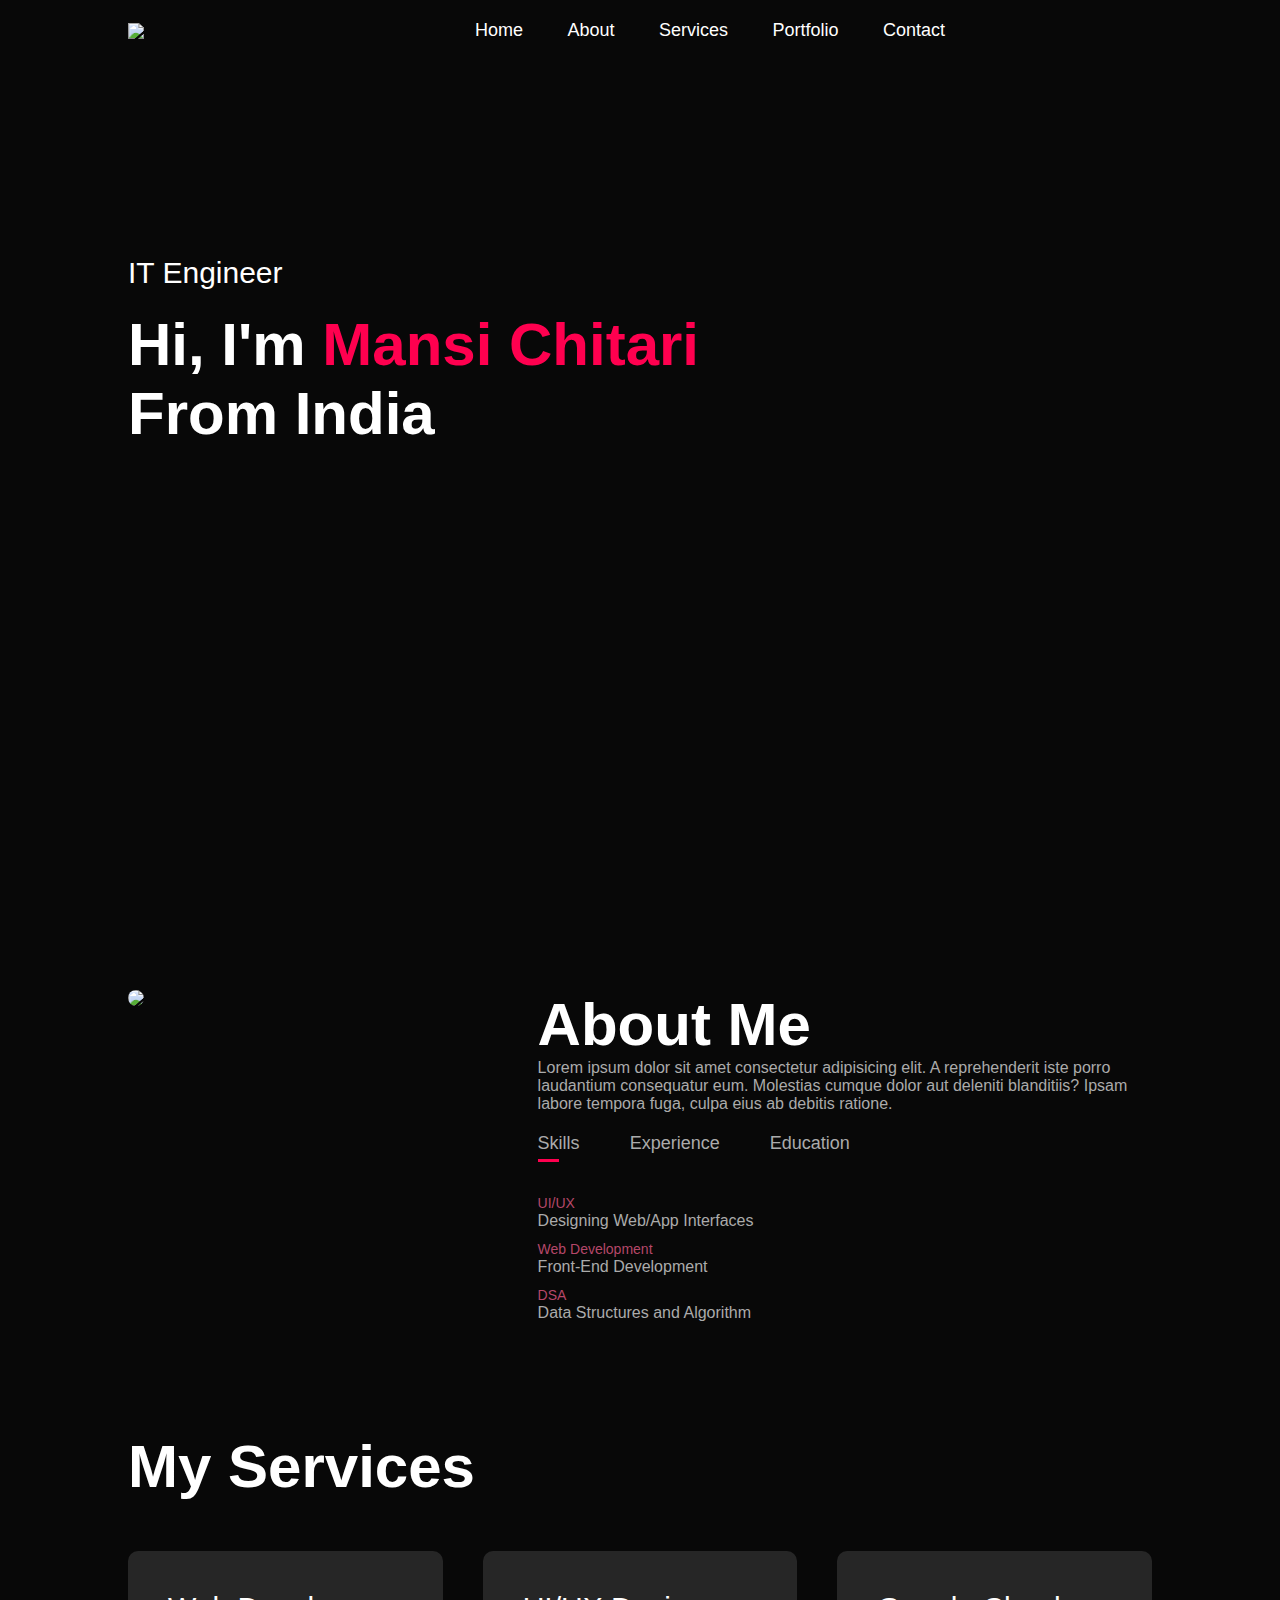
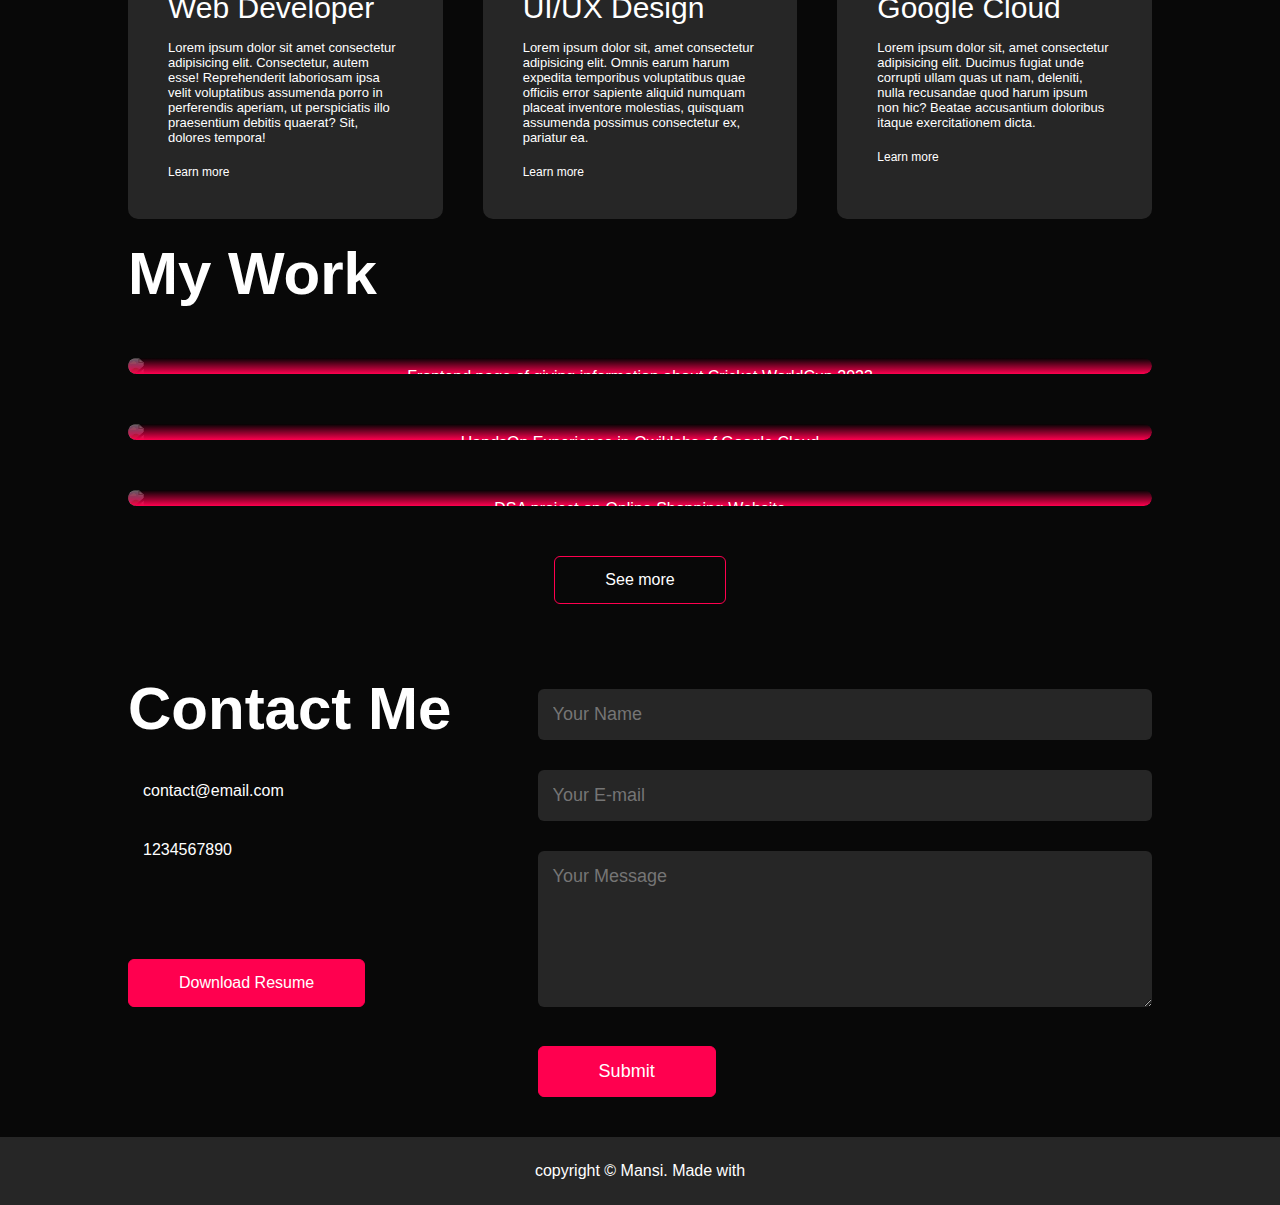
==== index.html @ 871a656c "Add files via upload" ====
<!DOCTYPE html>
<html lang="en">
<head>
    <meta charset="UTF-8">
    <meta name="viewport" content="width=device-width, initial-scale=1.0">
    <title>Portfolio Website</title>
    <link rel="stylesheet" href="style.css">
    <script src="https://kit.fontawesome.com/17ba1c02ac.js" crossorigin="anonymous"></script>
</head>
<body>
    <div id="header">
        <div class="container">
            <nav>
                <img src="images/logo.jpg" class="logo">
                <ul id="sidemenu">
                    <li><a href="#header">Home</a></li>
                    <li><a href="#about">About</a></li>
                    <li><a href="#services">Services</a></li>
                    <li><a href="#portfolio">Portfolio</a></li>
                    <li><a href="#contact">Contact</a></li>
                    <i class="fa-solid fa-xmark" onclick="closemenu()"></i>
                </ul>
                <i class="fa-solid fa-bars"onclick="openmenu()" ></i>
            </nav>

            <div class="header-text">
                <p>IT Engineer</p>
                <h1>Hi, I'm <span>Mansi Chitari</span><br>From India</h1>
            </div>
        </div>
    </div>
      <!----------------About--------------->
  <div id="About">
        <div class="container">
          <div class="row">
            <div class="about-col-1">
                <img src="images/MyselfM.jpg">
            </div>
            <div class="about-col-2">
            <h1 class="sub-title">About Me</h1>
            <p>Lorem ipsum dolor sit amet consectetur adipisicing elit. A reprehenderit iste porro laudantium consequatur eum. Molestias cumque dolor aut deleniti blanditiis? Ipsam labore tempora fuga, culpa eius ab debitis ratione.</p>

            <div class="tab-titles">
                <p class="tab-links active-link" onclick="opentab('Skills')">Skills</p>
                <p class="tab-links" onclick="opentab('Experience')">Experience</p>
                <p class="tab-links" onclick="opentab('Education')">Education</p>
            </div>
            <div class="tab-contents active-tab" id="Skills">
                <ul>
                    <li><span>UI/UX</span><br>Designing Web/App Interfaces</li>
                    <li><span>Web Development</span><br>Front-End Development</li>
                    <li><span>DSA</span><br>Data Structures and Algorithm</li>
                </ul>
            </div>
            <div class="tab-contents" id="Experience">
                <ul>
                    <li><span>2024</span><br>Team Leader in Investify Competition</li>
                    <li><span>2024 Jan-Feb</span><br>Web Developer Intern at Bharat Intern</li>
                    <li><span>2023-current</span><br>Volunteer in Bhumi NGO</li>
                    <li><span>2023</span><br>Team Leader  in SIH competition</li>
                    
                </ul>
            </div>
            <div class="tab-contents" id="Education">
                <ul>
                    <li><span>2022-2026</span><br>B-Tech Information Technology at Cummins Pune</li>
                    <li><span>2021-2022</span><br>12th at SJCS Jalgaon</li>
                    <li><span>2019-2020</span><br>10th at SJCS Jalgaon</li>
                </ul>
            </div>
              </div>
          </div>
        </div>
</div>
<!-- -------------services------------------  -->
<div id="Services">
    <div class="container">
        <h1 class="sub-title">My Services</h1>
        <div class="services-list">
            <div>
                <i class="fa-solid fa-code"></i>
                <h2>Web Developer</h2>
                <p>Lorem ipsum dolor sit amet consectetur adipisicing elit. Consectetur, autem esse! Reprehenderit laboriosam ipsa velit voluptatibus assumenda porro in perferendis aperiam, ut perspiciatis illo praesentium debitis quaerat? Sit, dolores tempora!</p>
                <a href="#">Learn more</a>
            </div>
            <div>
                <i class="fa-solid fa-crop-simple"></i>
                <h2>UI/UX Design</h2>
                <p>Lorem ipsum dolor sit, amet consectetur adipisicing elit. Omnis earum harum expedita temporibus voluptatibus quae officiis error sapiente aliquid numquam placeat inventore molestias, quisquam assumenda possimus consectetur ex, pariatur ea.</p>
                <a href="#">Learn more</a>
            </div>
            <div>
                <i class="fa-solid fa-cloud"></i>
                <h2>Google Cloud</h2>
                <p>Lorem ipsum dolor sit, amet consectetur adipisicing elit. Ducimus fugiat unde corrupti ullam quas ut nam, deleniti, nulla recusandae quod harum ipsum non hic? Beatae accusantium doloribus itaque exercitationem dicta.</p>
                <a href="#">Learn more</a>
            </div>
        </div>
    </div>
</div>
<!-- ------------Portfolio--------------  -->
<div id="Portfolio">
    <div class="container">
        <h1 class="sub-title">My Work</h1>
        <div class="Work-list">
            <div class="work">
                <img src="images/Screenshot 2024-02-28 183451.png">
                <div class="layer">
                    <h3>World Cup 23 Website</h3>
                    <p>Frontend page of giving information about Cricket WorldCup 2023</p>
                    <a href="WorldCup2023/index.html"><i class="fa-solid fa-arrow-up-right-from-square"></i></a>
                </div>
            </div>
            <div class="work">
                <img src="images/google cloud arcade.png">
                <div class="layer">
                    <h3>Google Cloud Arcade</h3>
                    <p>HandsOn Experience in Qwiklabs of Google Cloud </p>
                    <a href="https://www.cloudskillsboost.google/public_profiles/4f658d64-235e-4fa0-bc34-42fcbcfd93eb"><i class="fa-solid fa-arrow-up-right-from-square"></i></a>
                </div>
            </div>
            <div class="work">
                <img src="images/online shoppng website.png">
                <div class="layer">
                    <h3>Online Shopping Website</h3>
                    <p>DSA project on Online Shopping Website</p>
                    <a href="#"><i class="fa-solid fa-arrow-up-right-from-square"></i></a>
                </div>
            </div>
        </div>
        <a href="#" class="btn">See more</a>
    </div>
</div>

<!-- ------------------contact-----------------  -->
<div id="Contact">
    <div class="container">
        <div class="row">
            <div class="contact-left">
                <h1 class="sub-title">Contact Me</h1>
                <p><i class="fa-solid fa-paper-plane"></i>contact@email.com</p>
                <p><i class="fa-solid fa-phone"></i>1234567890</p>
                <div class="social-icons">
                    <a href=""><i class="fa-brands fa-facebook"></i></a>
                    <a href=""><i class="fa-brands fa-x-twitter"></i></a>
                    <a href=""><i class="fa-brands fa-linkedin"></i></a>
                    <a href=""><i class="fa-brands fa-instagram"></i></a>
                </div>
                <a href="images/Mansi Chitari.pdf" download class="btn btn2">Download Resume</a>
            </div>
            <div class="contact-right">
                <form name="submit-to-google-sheet">
                    <input type="text" name="Name" placeholder="Your Name" required>
                    <input type="email" name="E-mail" placeholder="Your E-mail" required>
                    <textarea name="Message" rows="6" placeholder="Your Message"></textarea>
                    <button type="submit" class="btn btn2">Submit</button>
                </form>
                <span id="message"></span>
            </div>
        </div>
    </div>
    <div class="copyright">
        <p>copyright © Mansi. Made with <i class="fa-solid fa-heart"></i></p>
    </div>
</div>
<script>
      var tablinks = document.getElementsByClassName("tab-links");
      var tabcontents = document.getElementsByClassName("tab-contents");

      function opentab(tabname){
        for(tablink of tablinks){
            tablink.classList.remove("active-link");
        }
        for(tabcontent of tabcontents){
            tabcontent.classList.remove("active-tab");
        }

        event.currentTarget.classList.add("active-link");
        document.getElementById(tabname).classList.add("active-tab");
      }
</script>

<script>
var sidemenu = document.getElementById("sidemenu");
function openmenu(){
    sidemenu.style.right = "0";
}

function closemenu(){
    sidemenu.style.right = "-200px";
}
</script>
<script>
    const scriptURL = 'https://script.google.com/macros/s/AKfycbzom8jbo9vcuwA7T5ew3kmtotoI_8PKYzDi_PCbmCh2kzS6GTgauFKpM3vQVMYQhHo7/exec'
    const form = document.forms['submit-to-google-sheet']
  
    const message = document.getElementById("message")
    form.addEventListener('submit', e => {
      e.preventDefault()
      fetch(scriptURL, { method: 'POST', body: new FormData(form)})
        .then(response => {
            msg.innerHTML = "Message sent succesfully"
            setTimeout(function() {
                msg.innerHTML= ""
            },5000);
            form.reset()
        })
        .catch(error => console.error('Error!', error.message))
    })
  </script>
</body>
</html>
---- style.css ----
*{
    margin: 0;
    padding: 0;
    font-family: 'Poppins', sans-serif;
    box-sizing: border-box;
}

html{
    scroll-behavior: smooth ;
}

html{
    scroll-behavior: smooth;
}
body{
    background: #080808;
    color: #fff;
}
#header{
    width: 100%;
    height: 100vh;
    background-image: url(images/frontpage.avif);
    background-size:100%;
    background-position: cover;
}

.container{
    padding: 10px 10%;
}

nav{
    display:flex;
    align-items: center;
    justify-content: space-between;
    flex-wrap: wrap;
}

.logo{
    width: 140px;
}

nav ul li{
    display: inline-block ;
    list-style: none;
    margin: 10px 20px;
}

nav ul li a{
    color: #fff;
    text-decoration: none;
    font-size: 18px;
    position: relative;
}

nav ul li a::after{
  content: '';
  width: 0;
  height: 3px;
  background: #ff004f;
  position: absolute;
  left: 0;
  bottom: -6px;
  transition: 0.5s;
}

nav ul li a:hover::after{
    width: 100%;
}

.header-text{
    margin-top: 20%;
    font-size: 30px;
}

.header-text h1{
    font-size: 60px;
    margin-top: 20px;
}

.header-text h1 span{
   color: #ff004f;
}
/*-------About-------*/

#About{
    padding: 80px 0;
    color: #ababab;
}
.row{
    display: flex;
    justify-content: space-between;
    flex-wrap: wrap;
}

.about-col-1{
    flex-basis: 35%;
}

.about-col-1 img{
    width: 100%;
    border-radius: 15px;
}

.about-col-2{
    flex-basis: 60%;
}

.sub-title{
    font-size: 60px;
    font-weight: 600;
    color: #fff;
}

.tab-titles{
    display: flex;
    margin: 20px 0 40px;
}

.tab-links{
    margin-right: 50px;
    font-size: 18px;
    font-weight: 500;
    cursor: pointer;
    position: relative;
}

.tab-links::after{
    content: '';
    width: 0;
    height: 3px;
    background: #ff004f;
    position: absolute;
    left: 0;
    bottom: -8px;
    transition: 0.5s;
}
.tab-links.active-link::after{
    width: 50%;
}

.tab-contents ul li{
    list-style: none;
    margin: 10px 0;
}

.tab-contents ul li span{
    color: #b54769;
    font-size: 14px;
}

.tab-contents{
    display: none;
}

.tab-contents.active-tab{
    display: block;
}

/*---------------services---------------------*/
#services-list{
    padding: 30px 0;
}

.services-list{
    display: grid;
    grid-template-columns: repeat(auto-fit, minmax(250px, 1fr));
    grid-gap : 40px;
    margin-top: 50px;
}

.services-list div{
    background: #262626;
    padding: 40px;
    font-size: 13px;
    font-weight: 300px;
    border-radius: 10px;
    transition: background 0.5s, transform 0.5s;
}

.services-list div i{
    font-size: 50px;
    margin-bottom: 30px;
}

.services-list div h2{
    font-size: 30px;
    font-weight: 500;
    margin-bottom: 15px;
}

.services-list div a{
    text-decoration: none ;
    color: #fff;
    font-size: 12px;
    margin-top: 20px;
    display: inline-block;
}

.services-list div:hover{
    background: #ff004f;
    transform: translateY(-10px);
}

#portfolio{
    padding: 50px 0;
}

.work{
    display: grid;
    grid-template-columns: repeat(auto-fit, minmax(250px, 1fr));
    grid-gap : 40px;
    margin-top: 50px;
}
.work{
    border-radius: 10px;
    position: relative;
    overflow: hidden;
}

.work img{
     width: 80%;
     border-radius: 10px;
     display:inline-block;
     transition: transform 0.5s;
}

.layer{
    width: 100%;
    height: 100%;
    background: linear-gradient(rgba(0,0,0,0.6),#ff004f);
    border-radius: 10px;
    position: absolute;
    left: 0;
    bottom: 0;
    overflow: hidden;
    display: flex;
    align-items: center;
    justify-content: center;
    flex-direction: column;
    padding: 0 40px;
    text-align: center;
    transition: height 0.5s;
}

.layer h3{
    font-weight: 500;
    margin-bottom: 20px;
}

.layer a{
    margin-top: 20px;
    color: #ff004f;
    text-decoration: none;
    font-size: 18px;
    line-height: 60px;
    background: #fff;
    width: 60px;
    height: 60px;
    border-radius: 50%;
    text-align: center;
}

.work:hover img{
    transform: scale(1.1);
}

.work:hover .layer{
    height: 100%;
}
.btn{
    display: block;
    margin: 50px auto;
    width: fit-content;
    border: 1px solid #ff004f;
    padding: 14px 50px;
    border-radius: 6px;
    text-decoration: none;
    color: #fff;
    transition: background 0.5s;
}

.btn:hover{
    background: #ff004f;
}

/* ---------contact------------*/
.contact-left{
    flex-basis: 35%;
}

.contact-right{
    flex-basis: 60%;
}

.contact-left p{
    margin-top: 30px;
}

.contact-left p i{
    color: #ff004f;
    margin-right: 15px;
    font-size: 25px;
}
.social-icons{
    margin-top: 30px;
}


.social-icons a{
    text-decoration: none;
    font-size: 30px;
    margin-right: 15px;
    color: #ababab ;
    display: inline-block;
    transition: transform 0.5s;
}

.social-icons a:hover{
    color: #ff004f;
    transform: translateY(-5px);
}

.btn.btn2{
   display: inline-block;
   background: #ff004f;
}

.contact-right form{
    width: 100%;
}

form input, form textarea{
    width: 100%;
    border: 0;
    outline: none;
    background: #262626;
    padding: 15px;
    margin: 15px 0;
    color: #fff;
    font-size: 18px;
    border-radius: 6px;
}

form .btn2{
    padding: 14px 60px;
    font-size: 18px;
    margin-top: 20px;
    cursor: pointer;
}

.copyright{
 width: 100%;
 text-align: center;
 padding: 25px  0;
 background: #262626;
 font-weight: 300;
 margin-top: 20px;
}

.copyright i{

}

/*--------css for small screen-----------*/
nav .fas{
    display: none;
}

@media  only screen and (max-width: 600px){
    #header{
        background-image: url(images/frontpage.avif);
    }
    .header-text{
        margin-top: 100%;
        font-size: 16px;
    }

    .header-text h1{
        font-size: 30px;
    }

    nav .fas{
        display: block;
        font-size: 25px;
    }

    nav ul{
        background: #ff004f;
        position: fixed;
        top: 0;
        right: -200px;
        width: 200px;
        height: 100vh;
        padding-top: 50%;
        z-index: 2;
        transition: right 0.5s;
   }

   nav ul li{
    display: block;
    margin: 25px;
   }

   nav ul .fas{
    position: absolute;
    top: 25px;
    left: 25px;
    cursor: pointer;
   }

   .sub-title{
    font-size: 40px;
  }

  .about-col-1, .about-col-2{
    flex-basis: 100%;
  } 

  .about-col-1{
    margin-bottom: 30px;
  }

  .about-col-2{
    font-size: 14px;
  }

  .tab-links{
    font-size: 16px;
    margin-right: 20px ;
  }

  .contact-left, .contact-right{
    flex-basis: 100%;
  }

  .copyright{
    font-size: 14px;
  }
}
#message{
    color: #61b752;
    margin-top: -40px;
    display: block;
}
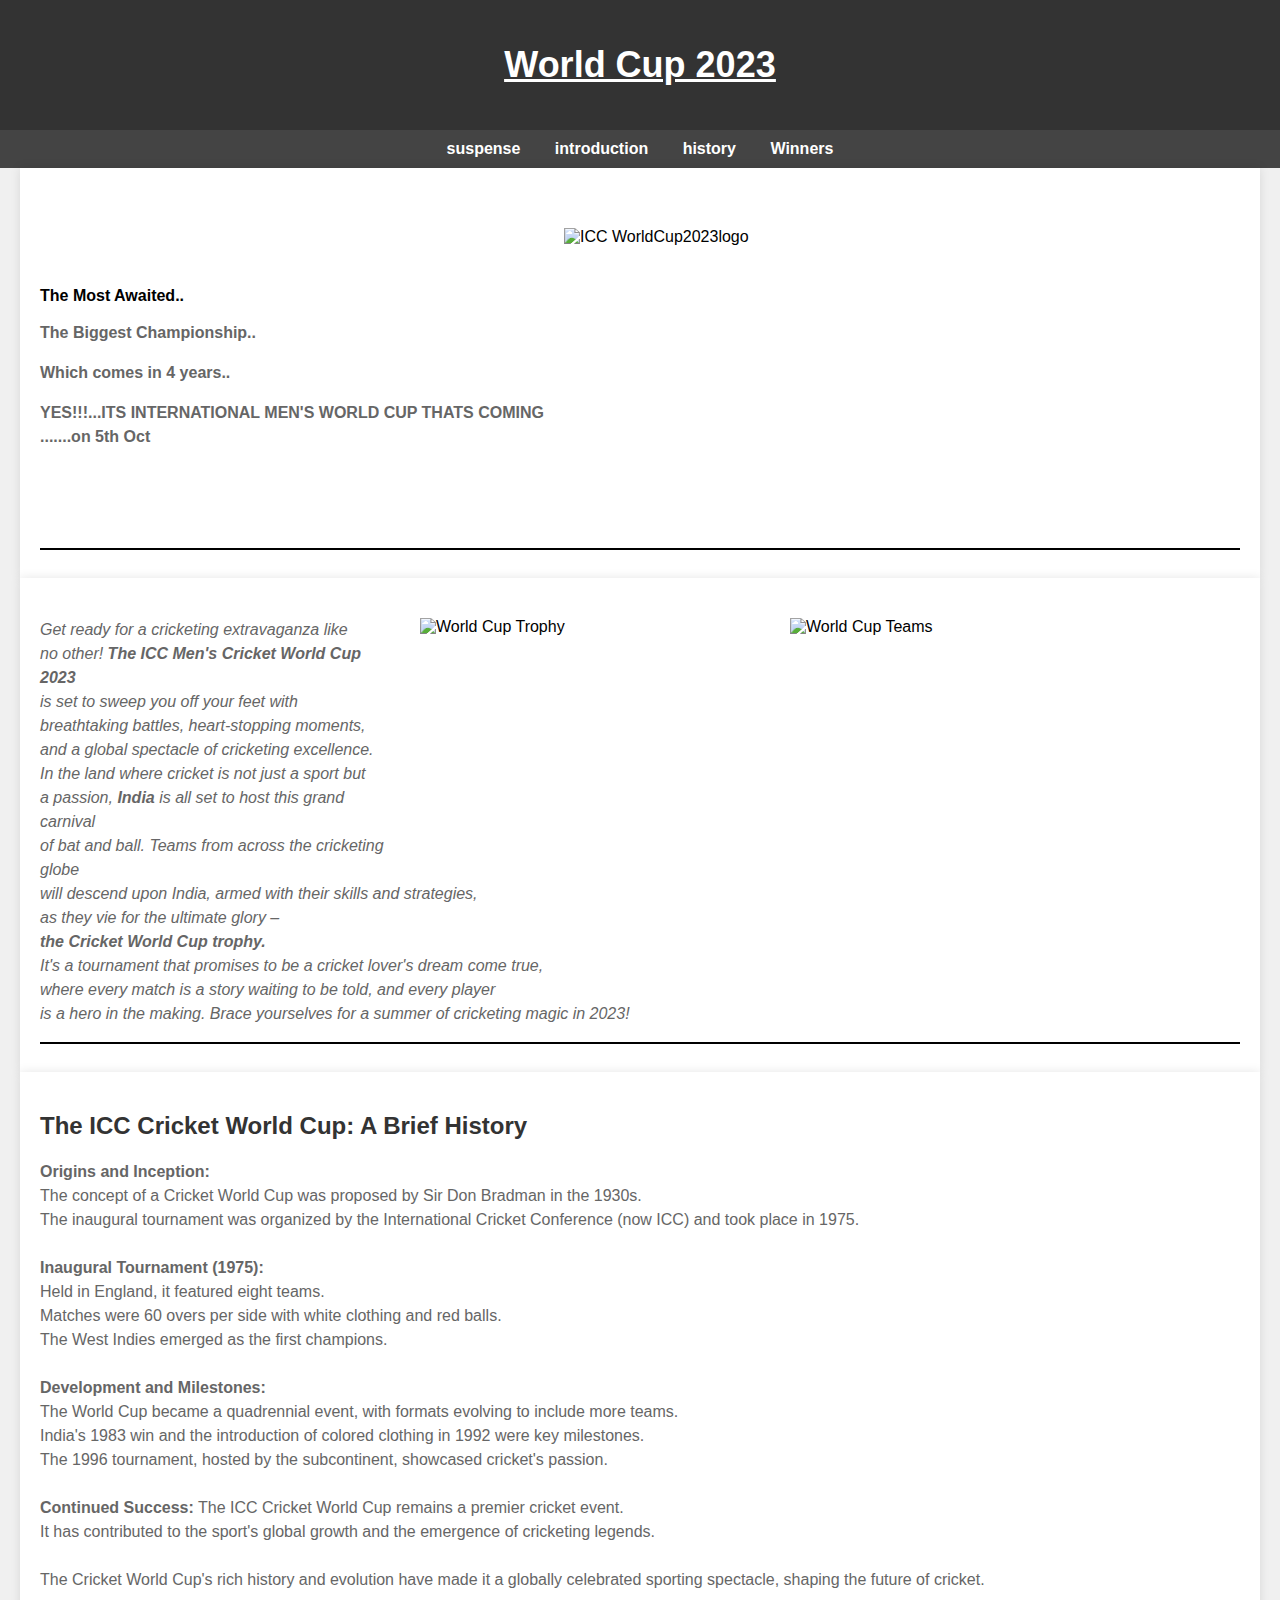
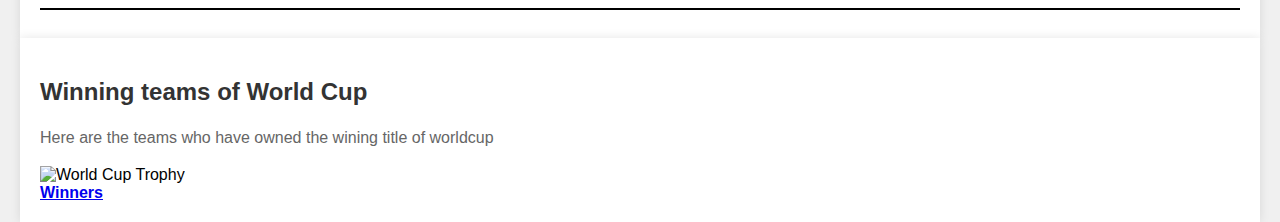
==== commit a769aa36: "Add files via upload" ====
--- a/index.html
+++ b/index.html
@@ -1,212 +1,164 @@
 <!DOCTYPE html>
-<html lang="en">
+<html lang="en"> <!--attribute = language,language is english-->
 <head>
     <meta charset="UTF-8">
     <meta name="viewport" content="width=device-width, initial-scale=1.0">
-    <title>Portfolio Website</title>
-    <link rel="stylesheet" href="style.css">
-    <script src="https://kit.fontawesome.com/17ba1c02ac.js" crossorigin="anonymous"></script>
+    <title>My First WebPage</title>
+    <style>
+
+        body{
+            margin : 0;
+            padding: 0;
+            font-family: Arial,sans-serif;
+            background-color: #f0f0f0;
+        }
+
+        header{
+            background-color: #333;
+            color: white;
+            text-align: center;
+            padding: 20px 0;
+        }
+
+        h1{
+            font-size: 36px;
+            text-decoration: underline;
+        }
+
+        nav{
+            background-color: #444;
+            text-align: center;
+            padding: 10px 0;
+        }
+
+        nav a {
+            color: white;
+            text-decoration: none;
+            margin: 0 15px;
+            font-weight: bold;
+        }
+
+        .container{
+            max-width: 1200px;
+            margin: 0 auto;
+            padding: 20px;
+            background-color: #fff;
+            box-shadow: 0 0 10px rgba(0, 0, 0, 0.1);
+        }
+
+        h2{
+            font-size: 24px;
+            color: #333;
+        }
+
+        p{
+            font-size: 16px;
+            color: #666;
+            line-height: 1.5;
+        }
+
+        .image-and-text{
+            display : flex; 
+            align-items : center;
+            margin-bottom: 20px;
+        }
+
+        .image{
+            flex : 1;
+            margin-left: 20px;
+        }
+    </style>
 </head>
+<!-- THRILLED TO START MY WEB DEVELOPMENT JOURNEY-->
 <body>
-    <div id="header">
-        <div class="container">
-            <nav>
-                <img src="images/logo.jpg" class="logo">
-                <ul id="sidemenu">
-                    <li><a href="#header">Home</a></li>
-                    <li><a href="#about">About</a></li>
-                    <li><a href="#services">Services</a></li>
-                    <li><a href="#portfolio">Portfolio</a></li>
-                    <li><a href="#contact">Contact</a></li>
-                    <i class="fa-solid fa-xmark" onclick="closemenu()"></i>
-                </ul>
-                <i class="fa-solid fa-bars"onclick="openmenu()" ></i>
-            </nav>
+    <header>
+        <h1><u>World Cup 2023</u></h1>
+    </header>
 
-            <div class="header-text">
-                <p>IT Engineer</p>
-                <h1>Hi, I'm <span>Mansi Chitari</span><br>From India</h1>
-            </div>
+    <nav>
+        <a href="#section1">suspense</a>
+        <a href="#section2">introduction</a>
+        <a href="#section3">history</a> 
+        <a href="#section4">Winners</a>
+    </nav>
+
+    <div
+         class= "container" id ="section1">
+        <h2> </h2>
+        <div class = "image-and-text">
+            <div class = "text">
+            </p><b>The Most Awaited..</b></p>
+              <p><b>The Biggest Championship..</b></p>
+              <P><b>Which comes in 4 years..</b></P>
+              <P><b>YES!!!...ITS INTERNATIONAL MEN'S WORLD CUP THATS COMING<br>.......on 5th Oct</b></P>
+            
+          </div>
+          <img src="IndianCricketers/WorldCup2023logo.webp" alt="ICC WorldCup2023logo" height="300" width="50" class="image" style="margin-top: 20px;">
+           </div>
+           <hr  style="border: 1px solid black;" />
+ </div>
+
+ <div class="container" id="section2">
+    <h2></h2>
+    <div class = "image-andtext">
+        <img src = "IndianCricketers/WorldCup2023teams.avif" alt = "World Cup Teams" height = "300" width = "450" class = "image" style = "float: right ; margin-left :20px ;"/>
+        <img src="IndianCricketers/WorldCup2023.webp" alt="World Cup Trophy" height="250" width="350" class="image" style="float: right; margin-left: 20px;">
+    <div class="text">
+    <p><i>Get ready for a cricketing extravaganza like 
+        <br />
+         no other! <b>The ICC Men's Cricket World Cup 2023</b> <br /> 
+        </a> is set to sweep you off your feet with <br /> breathtaking battles, heart-stopping moments,<br /> and a global spectacle of cricketing excellence. <br />In the land where cricket is not just a sport but<br /> a passion,<b> India</b> is all set to host this grand carnival<br /> of bat and ball. Teams from across the cricketing globe <br />will descend upon India, armed with their skills and strategies,<br /> as they vie for the ultimate glory – <br /><b>the Cricket World Cup trophy.</b><br /> It's a tournament that promises to be a cricket lover's dream come true,<br /> where every match is a story waiting to be told, and every player <br />is a hero in the making. Brace yourselves for a summer of cricketing magic in 2023! </i></p>
         </div>
+       
     </div>
-      <!----------------About--------------->
-  <div id="About">
-        <div class="container">
-          <div class="row">
-            <div class="about-col-1">
-                <img src="images/MyselfM.jpg">
-            </div>
-            <div class="about-col-2">
-            <h1 class="sub-title">About Me</h1>
-            <p>Lorem ipsum dolor sit amet consectetur adipisicing elit. A reprehenderit iste porro laudantium consequatur eum. Molestias cumque dolor aut deleniti blanditiis? Ipsam labore tempora fuga, culpa eius ab debitis ratione.</p>
-
-            <div class="tab-titles">
-                <p class="tab-links active-link" onclick="opentab('Skills')">Skills</p>
-                <p class="tab-links" onclick="opentab('Experience')">Experience</p>
-                <p class="tab-links" onclick="opentab('Education')">Education</p>
-            </div>
-            <div class="tab-contents active-tab" id="Skills">
-                <ul>
-                    <li><span>UI/UX</span><br>Designing Web/App Interfaces</li>
-                    <li><span>Web Development</span><br>Front-End Development</li>
-                    <li><span>DSA</span><br>Data Structures and Algorithm</li>
-                </ul>
-            </div>
-            <div class="tab-contents" id="Experience">
-                <ul>
-                    <li><span>2024</span><br>Team Leader in Investify Competition</li>
-                    <li><span>2024 Jan-Feb</span><br>Web Developer Intern at Bharat Intern</li>
-                    <li><span>2023-current</span><br>Volunteer in Bhumi NGO</li>
-                    <li><span>2023</span><br>Team Leader  in SIH competition</li>
-                    
-                </ul>
-            </div>
-            <div class="tab-contents" id="Education">
-                <ul>
-                    <li><span>2022-2026</span><br>B-Tech Information Technology at Cummins Pune</li>
-                    <li><span>2021-2022</span><br>12th at SJCS Jalgaon</li>
-                    <li><span>2019-2020</span><br>10th at SJCS Jalgaon</li>
-                </ul>
-            </div>
-              </div>
-          </div>
-        </div>
-</div>
-<!-- -------------services------------------  -->
-<div id="Services">
-    <div class="container">
-        <h1 class="sub-title">My Services</h1>
-        <div class="services-list">
-            <div>
-                <i class="fa-solid fa-code"></i>
-                <h2>Web Developer</h2>
-                <p>Lorem ipsum dolor sit amet consectetur adipisicing elit. Consectetur, autem esse! Reprehenderit laboriosam ipsa velit voluptatibus assumenda porro in perferendis aperiam, ut perspiciatis illo praesentium debitis quaerat? Sit, dolores tempora!</p>
-                <a href="#">Learn more</a>
-            </div>
-            <div>
-                <i class="fa-solid fa-crop-simple"></i>
-                <h2>UI/UX Design</h2>
-                <p>Lorem ipsum dolor sit, amet consectetur adipisicing elit. Omnis earum harum expedita temporibus voluptatibus quae officiis error sapiente aliquid numquam placeat inventore molestias, quisquam assumenda possimus consectetur ex, pariatur ea.</p>
-                <a href="#">Learn more</a>
-            </div>
-            <div>
-                <i class="fa-solid fa-cloud"></i>
-                <h2>Google Cloud</h2>
-                <p>Lorem ipsum dolor sit, amet consectetur adipisicing elit. Ducimus fugiat unde corrupti ullam quas ut nam, deleniti, nulla recusandae quod harum ipsum non hic? Beatae accusantium doloribus itaque exercitationem dicta.</p>
-                <a href="#">Learn more</a>
-            </div>
-        </div>
-    </div>
-</div>
-<!-- ------------Portfolio--------------  -->
-<div id="Portfolio">
-    <div class="container">
-        <h1 class="sub-title">My Work</h1>
-        <div class="Work-list">
-            <div class="work">
-                <img src="images/Screenshot 2024-02-28 183451.png">
-                <div class="layer">
-                    <h3>World Cup 23 Website</h3>
-                    <p>Frontend page of giving information about Cricket WorldCup 2023</p>
-                    <a href="WorldCup2023/index.html"><i class="fa-solid fa-arrow-up-right-from-square"></i></a>
-                </div>
-            </div>
-            <div class="work">
-                <img src="images/google cloud arcade.png">
-                <div class="layer">
-                    <h3>Google Cloud Arcade</h3>
-                    <p>HandsOn Experience in Qwiklabs of Google Cloud </p>
-                    <a href="https://www.cloudskillsboost.google/public_profiles/4f658d64-235e-4fa0-bc34-42fcbcfd93eb"><i class="fa-solid fa-arrow-up-right-from-square"></i></a>
-                </div>
-            </div>
-            <div class="work">
-                <img src="images/online shoppng website.png">
-                <div class="layer">
-                    <h3>Online Shopping Website</h3>
-                    <p>DSA project on Online Shopping Website</p>
-                    <a href="#"><i class="fa-solid fa-arrow-up-right-from-square"></i></a>
-                </div>
-            </div>
-        </div>
-        <a href="#" class="btn">See more</a>
-    </div>
+    <hr  style="border: 1px solid black; "/>
 </div>
 
-<!-- ------------------contact-----------------  -->
-<div id="Contact">
-    <div class="container">
-        <div class="row">
-            <div class="contact-left">
-                <h1 class="sub-title">Contact Me</h1>
-                <p><i class="fa-solid fa-paper-plane"></i>contact@email.com</p>
-                <p><i class="fa-solid fa-phone"></i>1234567890</p>
-                <div class="social-icons">
-                    <a href=""><i class="fa-brands fa-facebook"></i></a>
-                    <a href=""><i class="fa-brands fa-x-twitter"></i></a>
-                    <a href=""><i class="fa-brands fa-linkedin"></i></a>
-                    <a href=""><i class="fa-brands fa-instagram"></i></a>
-                </div>
-                <a href="images/Mansi Chitari.pdf" download class="btn btn2">Download Resume</a>
-            </div>
-            <div class="contact-right">
-                <form name="submit-to-google-sheet">
-                    <input type="text" name="Name" placeholder="Your Name" required>
-                    <input type="email" name="E-mail" placeholder="Your E-mail" required>
-                    <textarea name="Message" rows="6" placeholder="Your Message"></textarea>
-                    <button type="submit" class="btn btn2">Submit</button>
-                </form>
-                <span id="message"></span>
-            </div>
-        </div>
-    </div>
-    <div class="copyright">
-        <p>copyright © Mansi. Made with <i class="fa-solid fa-heart"></i></p>
-    </div>
+<div class="container" id="section3">
+    <h2>The ICC Cricket World Cup: A Brief History</h2>
+    <p><b>Origins and Inception:</b><br/>
+        The concept of a Cricket World Cup was proposed by Sir Don Bradman in the 1930s.<br />
+        The inaugural tournament was organized by the International Cricket Conference (now ICC) and took place in 1975.
+        <br/><br/>
+       
+        <b>Inaugural Tournament (1975): </b><br/>
+        Held in England, it featured eight teams.<br/>
+        Matches were 60 overs per side with white clothing and red balls.<br/>
+       The West Indies emerged as the first champions.<br/><br/>
+
+       <b>Development and Milestones: </b><br/>
+       The World Cup became a quadrennial event, with formats evolving to include more teams.<br/>
+        India's 1983 win and the introduction of colored clothing in 1992 were key milestones.<br/>
+         The 1996 tournament, hosted by the subcontinent, showcased cricket's passion.<br/><br/>
+
+         <b>Continued Success:</b>
+         The ICC Cricket World Cup remains a premier cricket event.<br/>
+         It has contributed to the sport's global growth and the emergence of cricketing legends.<br/><br/>
+         The Cricket World Cup's rich history and evolution have made it a globally celebrated sporting spectacle, shaping the future of cricket.
+       
+    </p>
+    <hr  style="border: 1px solid black;" />
 </div>
-<script>
-      var tablinks = document.getElementsByClassName("tab-links");
-      var tabcontents = document.getElementsByClassName("tab-contents");
 
-      function opentab(tabname){
-        for(tablink of tablinks){
-            tablink.classList.remove("active-link");
-        }
-        for(tabcontent of tabcontents){
-            tabcontent.classList.remove("active-tab");
-        }
+<div class="container" id="section4">
+    <h2>Winning teams of World Cup</h2>
+    <p>Here are the teams who have owned the wining title of worldcup</p>
+    <img src="C:\Users\91928\OneDrive\Desktop\WorldCup2023\IndianCricketers\Cricket-world-cup-winnerslist.png" alt="World Cup Trophy" height="200 ">
+    <a href="C:\Users\91928\OneDrive\Desktop\WorldCup2023\IndianCricketers\winners.html" ><br> <b>Winners</b></a>
 
-        event.currentTarget.classList.add("active-link");
-        document.getElementById(tabname).classList.add("active-tab");
-      }
-</script>
+</div>
+    
+ 
+  
+ 
+    
+        
+   
+      
+    
 
-<script>
-var sidemenu = document.getElementById("sidemenu");
-function openmenu(){
-    sidemenu.style.right = "0";
-}
+   
 
-function closemenu(){
-    sidemenu.style.right = "-200px";
-}
-</script>
-<script>
-    const scriptURL = 'https://script.google.com/macros/s/AKfycbzom8jbo9vcuwA7T5ew3kmtotoI_8PKYzDi_PCbmCh2kzS6GTgauFKpM3vQVMYQhHo7/exec'
-    const form = document.forms['submit-to-google-sheet']
-  
-    const message = document.getElementById("message")
-    form.addEventListener('submit', e => {
-      e.preventDefault()
-      fetch(scriptURL, { method: 'POST', body: new FormData(form)})
-        .then(response => {
-            msg.innerHTML = "Message sent succesfully"
-            setTimeout(function() {
-                msg.innerHTML= ""
-            },5000);
-            form.reset()
-        })
-        .catch(error => console.error('Error!', error.message))
-    })
-  </script>
+   
 </body>
-</html>+</html>
